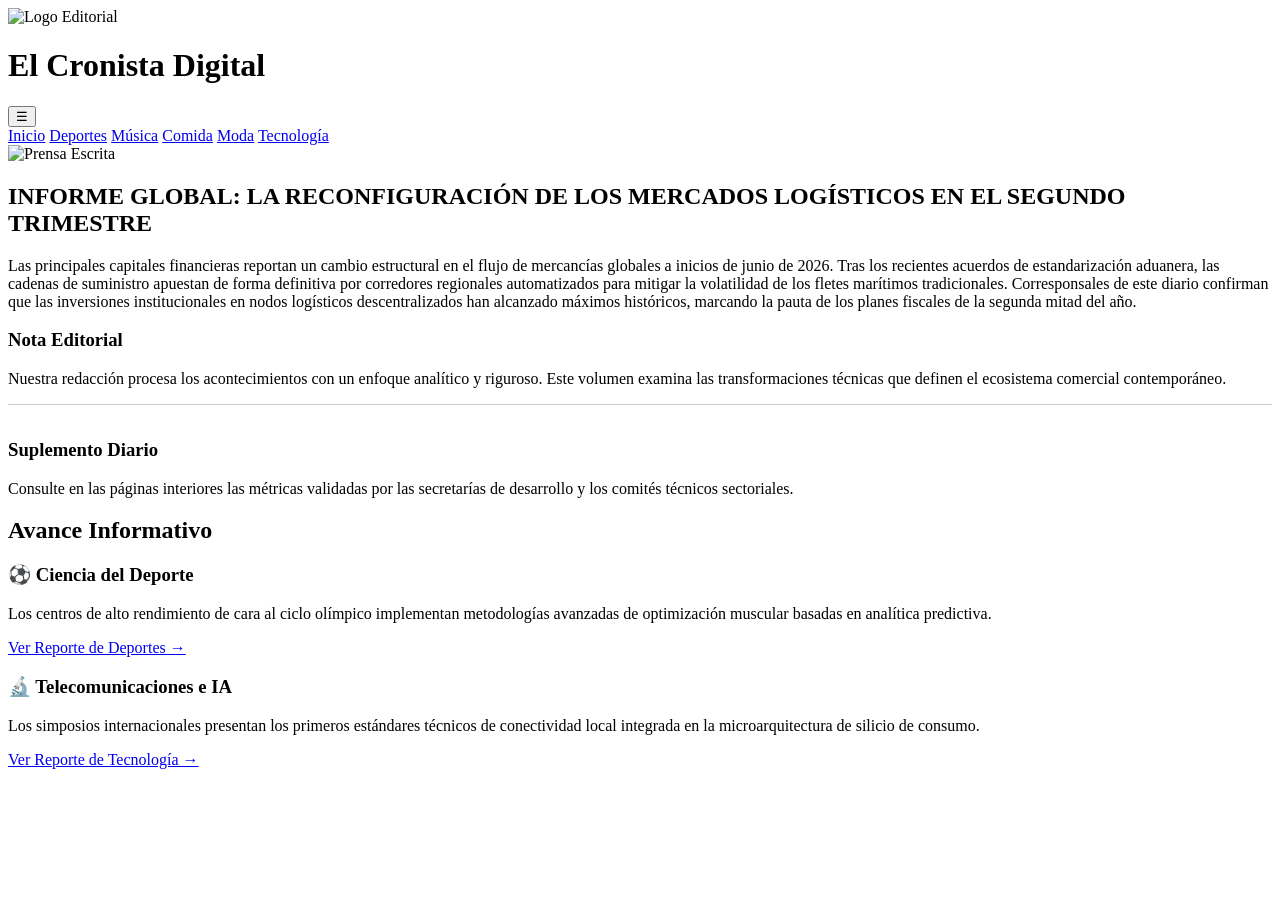
==== index.html @ 740e8f3d "Add files via upload" ====
<!DOCTYPE html>
<html lang="es">
<head>
    <meta charset="UTF-8">
    <meta name="viewport" content="width=device-width, initial-scale=1.0">
    <title>El Cronista Digital V3 - Portada</title>
    <link rel="stylesheet" href="css/estilo.css">
</head>
<body>

    <header class="header-v3">
        <div class="header-container-v3">
            <div class="brand-v3">
                <img src="https://images.unsplash.com/photo-1504711434969-e33886168f5c?w=100&auto=format&fit=crop&q=60" alt="Logo Editorial">
                <h1>El Cronista Digital</h1>
            </div>
            <button class="menu-movil-v3">☰</button>
            <nav class="nav-v3">
             <a href="index.html">Inicio</a>
                <a href="index2.html" class="active">Deportes</a>
                <a href="index3.html">Música</a>
                <a href="index4.html">Comida</a>
                <a href="index5.html">Moda</a>
                <a href="index6.html">Tecnología</a>
            </nav>
        </div>
    </header>

    <main class="contenedor-v3">
        <section class="seccion-v3">
            <div class="nota-principal-v3">
                <div class="col-principal">
                    <img src="https://images.unsplash.com/photo-1504711434969-e33886168f5c?w=1200&auto=format&fit=crop&q=80" alt="Prensa Escrita">
                    <h2>INFORME GLOBAL: LA RECONFIGURACIÓN DE LOS MERCADOS LOGÍSTICOS EN EL SEGUNDO TRIMESTRE</h2>
                    <p>Las principales capitales financieras reportan un cambio estructural en el flujo de mercancías globales a inicios de junio de 2026. Tras los recientes acuerdos de estandarización aduanera, las cadenas de suministro apuestan de forma definitiva por corredores regionales automatizados para mitigar la volatilidad de los fletes marítimos tradicionales. Corresponsales de este diario confirman que las inversiones institucionales en nodos logísticos descentralizados han alcanzado máximos históricos, marcando la pauta de los planes fiscales de la segunda mitad del año.</p>
                </div>
                <div class="col-lateral">
                    <div>
                        <h3>Nota Editorial</h3>
                        <p>Nuestra redacción procesa los acontecimientos con un enfoque analítico y riguroso. Este volumen examina las transformaciones técnicas que definen el ecosistema comercial contemporáneo.</p>
                    </div>
                    <div style="border-top: 1px solid #ccc; padding-top: 15px;">
                        <h3>Suplemento Diario</h3>
                        <p>Consulte en las páginas interiores las métricas validadas por las secretarías de desarrollo y los comités técnicos sectoriales.</p>
                    </div>
                </div>
            </div>
        </section>

        <section class="seccion-v3">
            <h2 class="titulo-seccion-v3">Avance Informativo</h2>
            <div class="grid-portadas-v3">
                <div class="tarjeta-editorial-v3">
                    <h3>⚽ Ciencia del Deporte</h3>
                    <p>Los centros de alto rendimiento de cara al ciclo olímpico implementan metodologías avanzadas de optimización muscular basadas en analítica predictiva.</p>
                    <a href="deportes_v3.html" class="enlace-v3">Ver Reporte de Deportes →</a>
                </div>
                <div class="tarjeta-editorial-v3">
                    <h3>🔬 Telecomunicaciones e IA</h3>
                    <p>Los simposios internacionales presentan los primeros estándares técnicos de conectividad local integrada en la microarquitectura de silicio de consumo.</p>
                    <a href="tec_v3.html" class="enlace-v3">Ver Reporte de Tecnología →</a>
                </div>
            </div>
        </section>
    </main>

    <script src="script.js"></script>
</body>
</html>
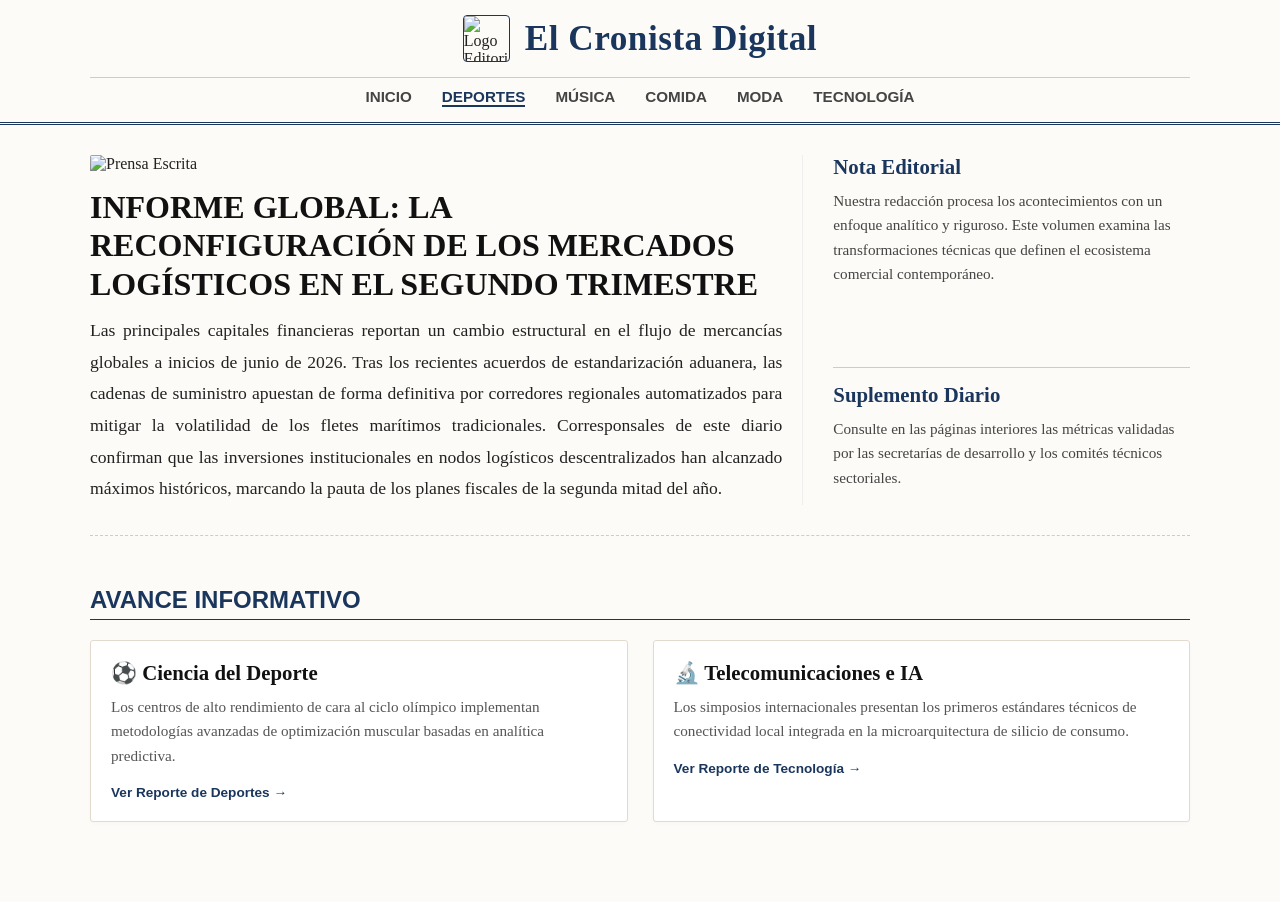
==== commit 1e652da0: "Update index.html" ====
--- a/index.html
+++ b/index.html
@@ -4,7 +4,7 @@
     <meta charset="UTF-8">
     <meta name="viewport" content="width=device-width, initial-scale=1.0">
     <title>El Cronista Digital V3 - Portada</title>
-    <link rel="stylesheet" href="css/estilo.css">
+    <link rel="stylesheet" href="estilo.css">
 </head>
 <body>
 
@@ -66,4 +66,4 @@
 
     <script src="script.js"></script>
 </body>
-</html>+</html>
--- a/estilo.css
+++ b/estilo.css
@@ -0,0 +1,241 @@
+/* ==========================================
+   ESTILO V3: PRENSA CLÁSICA PREMIUM (MODO CLARO)
+   ========================================== */
+
+body {
+    background-color: #fdfbf7; /* Fondo crema clásico */
+    color: #222222;
+    font-family: 'Georgia', serif; /* Tipografía editorial tradicional */
+    margin: 0;
+    padding: 0;
+}
+
+.contenedor-v3 {
+    max-width: 1100px;
+    margin: 0 auto;
+    padding: 30px 20px;
+}
+
+/* HEADER Y NAVEGACIÓN */
+.header-v3 {
+    background-color: #fdfbf7;
+    padding: 15px 0;
+    border-bottom: 3px double #1a365d; /* Doble borde clásico */
+    position: sticky;
+    top: 0;
+    z-index: 1000;
+}
+
+.header-container-v3 {
+    max-width: 1100px;
+    margin: 0 auto;
+    padding: 0 20px;
+    display: flex;
+    flex-direction: column;
+    align-items: center;
+}
+
+.brand-v3 {
+    display: flex;
+    align-items: center;
+    gap: 15px;
+    margin-bottom: 15px;
+}
+
+.brand-v3 img {
+    width: 45px;
+    height: 45px;
+    border-radius: 4px;
+    object-fit: cover;
+    border: 1px solid #1a365d;
+}
+
+.brand-v3 h1 {
+    font-size: 2.2rem;
+    color: #1a365d; /* Azul Oxford */
+    margin: 0;
+    font-family: 'Times New Roman', serif;
+    font-weight: bold;
+    letter-spacing: 0.5px;
+}
+
+.nav-v3 {
+    display: flex;
+    justify-content: center;
+    gap: 30px;
+    border-top: 1px solid #ccc;
+    width: 100%;
+    padding-top: 10px;
+}
+
+.nav-v3 a {
+    color: #444444;
+    text-decoration: none;
+    font-size: 0.95rem;
+    font-weight: bold;
+    font-family: 'Arial', sans-serif; /* Combinación moderna para menús */
+    text-transform: uppercase;
+    transition: color 0.2s;
+}
+
+.nav-v3 a:hover {
+    color: #1a365d;
+}
+
+.nav-v3 a.active {
+    color: #1a365d;
+    border-bottom: 2px solid #1a365d;
+}
+
+/* BOTÓN HAMBURGUESA V3 */
+.menu-movil-v3 {
+    display: none;
+    background: none;
+    border: 1px solid #1a365d;
+    border-radius: 4px;
+    color: #1a365d;
+    font-size: 1.5rem;
+    cursor: pointer;
+    padding: 2px 8px;
+}
+
+/* DISEÑO DE CRÓNICAS Y BLOQUES (EDITORIAL) */
+.seccion-v3 {
+    margin-bottom: 50px;
+}
+
+.titulo-seccion-v3 {
+    color: #1a365d;
+    font-size: 1.5rem;
+    margin: 0 0 20px 0;
+    font-family: 'Arial', sans-serif;
+    border-bottom: 1px solid #1a365d;
+    padding-bottom: 5px;
+    text-transform: uppercase;
+}
+
+/* Nota Destacada Estilo Periódico Impreso */
+.nota-principal-v3 {
+    display: grid;
+    grid-template-columns: 2fr 1fr;
+    gap: 30px;
+    border-bottom: 1px dashed #ccc;
+    padding-bottom: 30px;
+}
+
+.col-principal {
+    border-right: 1px solid #eee;
+    padding-right: 20px;
+}
+
+.col-principal img {
+    width: 100%;
+    height: 380px;
+    object-fit: cover;
+    border-radius: 2px;
+    margin-bottom: 15px;
+}
+
+.col-principal h2 {
+    font-size: 2rem;
+    color: #111;
+    margin: 0 0 12px 0;
+    line-height: 1.2;
+}
+
+.col-principal p {
+    line-height: 1.8;
+    font-size: 1.1rem;
+    margin: 0;
+    text-align: justify;
+}
+
+.col-lateral {
+    display: flex;
+    flex-direction: column;
+    justify-content: space-between;
+}
+
+.col-lateral h3 {
+    font-size: 1.3rem;
+    color: #1a365d;
+    margin: 0 0 10px 0;
+}
+
+.col-lateral p {
+    font-size: 0.95rem;
+    line-height: 1.6;
+    color: #444;
+    margin: 0 0 15px 0;
+}
+
+/* GRID DE ENLACES INFORMATIVOS DE PORTADA */
+.grid-portadas-v3 {
+    display: grid;
+    grid-template-columns: repeat(auto-fit, minmax(300px, 1fr));
+    gap: 25px;
+}
+
+.tarjeta-editorial-v3 {
+    background: #fff;
+    padding: 20px;
+    border: 1px solid #e2dbcd;
+    border-radius: 3px;
+    box-shadow: 0 2px 4px rgba(0,0,0,0.02);
+}
+
+.tarjeta-editorial-v3 h3 {
+    margin: 0 0 10px 0;
+    color: #111;
+    font-size: 1.3rem;
+}
+
+.tarjeta-editorial-v3 p {
+    font-size: 0.95rem;
+    line-height: 1.6;
+    color: #555;
+    margin: 0 0 15px 0;
+}
+
+.tarjeta-editorial-v3 .enlace-v3 {
+    color: #1a365d;
+    text-decoration: none;
+    font-weight: bold;
+    font-family: 'Arial', sans-serif;
+    font-size: 0.85rem;
+}
+
+.tarjeta-editorial-v3 .enlace-v3:hover {
+    text-decoration: underline;
+}
+
+/* RESPONSIVO Y HAMBURGUESA */
+@media (max-width: 768px) {
+    .header-container-v3 {
+        flex-direction: row !important;
+        justify-content: space-between;
+        align-items: center;
+    }
+
+    .brand-v3 { margin-bottom: 0 !important; }
+    .menu-movil-v3 { display: block; }
+
+    .nav-v3 {
+        display: none;
+        flex-direction: column;
+        width: 100%;
+        text-align: center;
+        background-color: #fdfbf7;
+        position: absolute;
+        top: 100%;
+        left: 0;
+        padding: 15px 0;
+        border-bottom: 2px solid #1a365d;
+        gap: 15px !important;
+        border-top: none;
+    }
+
+    .nav-v3.show { display: flex; }
+    .nota-principal-v3 { grid-template-columns: 1fr; gap: 20px; }
+    .col-principal { border-right: none; padding-right: 0; }
+}
